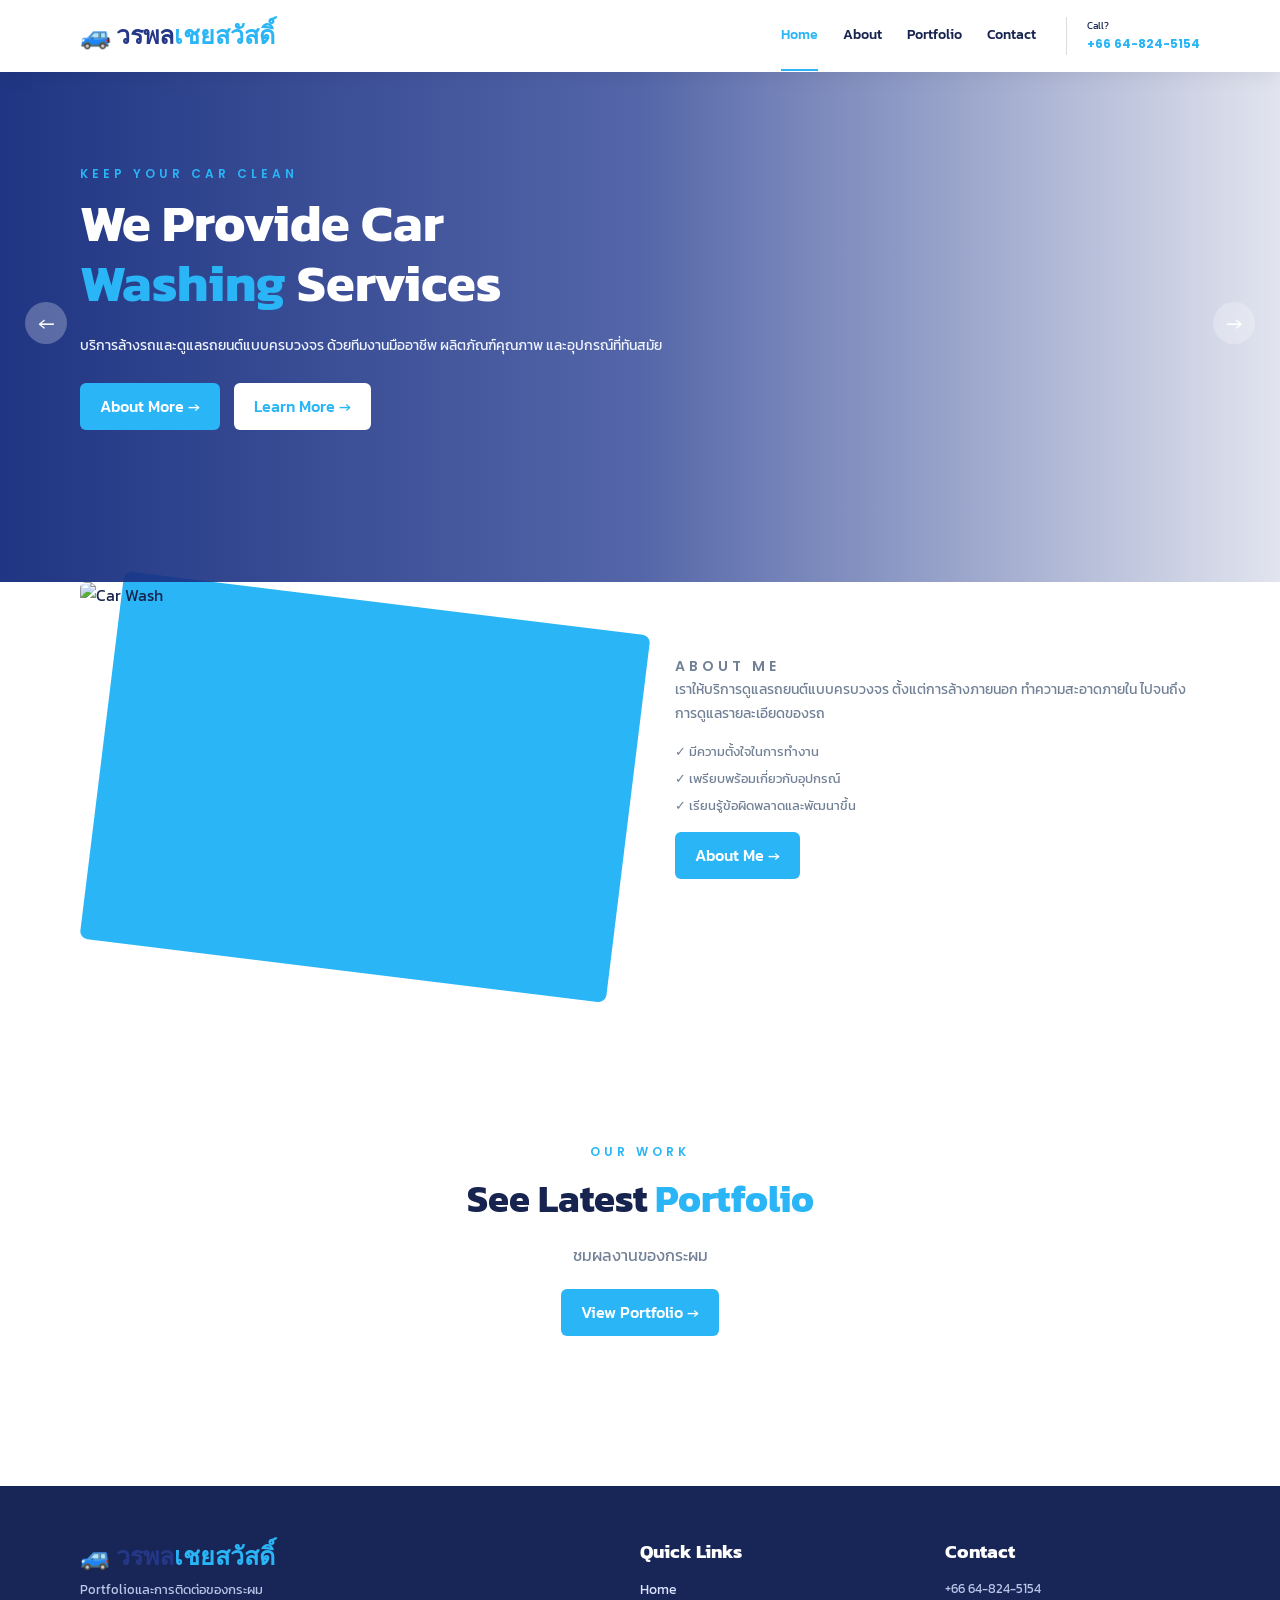
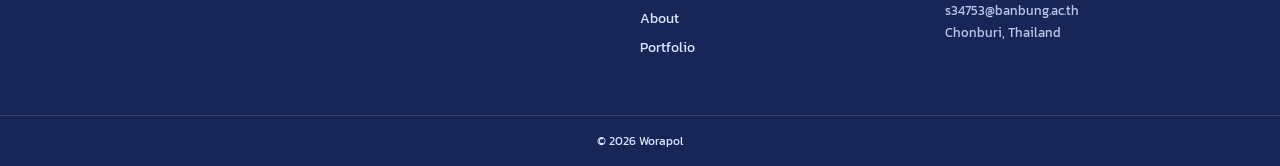
==== index.html @ 4eaa6d8e "Update index.html" ====
<!DOCTYPE html>
<html lang="th">

<head>
    <meta charset="UTF-8">
    <meta name="viewport" content="width=device-width, initial-scale=1.0">

    <title>Portfolio | Worapol</title>

    <link rel="preconnect" href="https://fonts.googleapis.com">
    <link rel="preconnect" href="https://fonts.gstatic.com" crossorigin>

    <link
        href="https://fonts.googleapis.com/css2?family=Kanit:wght@300;400;500;600;700&family=Poppins:wght@400;500;600;700&display=swap"
        rel="stylesheet">

    <link rel="stylesheet" href="assets/css/style.css">
</head>

<body>




    <!-- ================= HEADER ================= -->

    <header>

        <div class="navbar container">

            <a href="index.html" class="logo">
                🚙 วรพล<span>เชยสวัสดิ์</span>
            </a>

            <button class="menu-btn">
                ☰
            </button>

            <nav class="nav-menu">

                <a href="index.html" class="active">
                    Home
                </a>

                <a href="about.html">
                    About
                </a>

                <a href="portfolio.html">
                    Portfolio
                </a>

                <a href="contact.html">
                    Contact
                </a>

            </nav>

            <div class="booking">

                <small>
                    Call?
                </small>

                <strong>
                    +66 64-824-5154
                </strong>

            </div>

        </div>

    </header>


    <!-- ================= HERO ================= -->

    <section class="hero">

        <div class="hero-overlay"></div>

        <div class="container hero-content">

            <p class="eyebrow">
                KEEP YOUR CAR CLEAN
            </p>

            <h1>

                We Provide Car
                <br>

                <span>Washing</span>
                Services

            </h1>

            <p class="hero-text">

                บริการล้างรถและดูแลรถยนต์แบบครบวงจร
                ด้วยทีมงานมืออาชีพ ผลิตภัณฑ์คุณภาพ
                และอุปกรณ์ที่ทันสมัย

            </p>

            <div class="hero-buttons">

                <a href="about.html" class="btn">
                    About More →
                </a>

                <a href="services.html" class="btn white">
                    Learn More →
                </a>

            </div>

        </div>

        <a href="#features" class="arrow left">
            ←
        </a>

        <a href="#features" class="arrow right">
            →
        </a>

    </section>


    <!-- ================= ABOUT ================= -->

    <section class="about container">

        <div class="about-image">

            <img
                src="https://images.unsplash.com/photo-1607860108855-64acf2078ed9?auto=format&fit=crop&w=1000&q=85"
                alt="Car Wash">

        </div>


        <div class="about-content">

            <p class="eyebrow">
                ABOUT ME
            </p>

            <p>

                เราให้บริการดูแลรถยนต์แบบครบวงจร
                ตั้งแต่การล้างภายนอก ทำความสะอาดภายใน
                ไปจนถึงการดูแลรายละเอียดของรถ

            </p>

            <ul>

                <li>
                    ✓ มีความตั้งใจในการทำงาน
                </li>

                <li>
                    ✓ เพรียบพร้อมเกี่ยวกับอุปกรณ์
                </li>

                <li>
                    ✓ เรียนรู้ข้อผิดพลาดและพัฒนาขึ้น
                </li>

            </ul>

            <a href="about.html" class="btn">
                About Me →
            </a>

        </div>

    </section>




               
    <!-- ================= PORTFOLIO CTA ================= -->

    <section class="portfolio-cta">

        <div class="container">

            <p class="eyebrow">
                OUR WORK
            </p>

            <h2>
                See Latest
                <span>
                    Portfolio
                </span>
            </h2>

            <p>
                ชมผลงานของกระผม
            </p>

            <a href="portfolio.html" class="btn">
                View Portfolio →
            </a>

        </div>

    </section>


    <!-- ================= FOOTER ================= -->

    <footer>

        <div class="container footer-grid">


            <div>

                <a href="index.html" class="logo">
                    🚙 วรพล<span>เชยสวัสดิ์</span>
                </a>

                <p>
                    Portfolioและการติดต่อของกระผม
                </p>

            </div>


            <div>

                <h3>
                    Quick Links
                </h3>

                <a href="index.html">
                    Home
                </a>

                <a href="about.html">
                    About
                </a>

                <a href="portfolio.html">
                    Portfolio
                </a>

            </div>


            <div>

                <h3>
                    Contact
                </h3>

                <p>
                    +66 64-824-5154
                </p>

                <p>
                    s34753@banbung.ac.th
                </p>

                <p>
                    Chonburi, Thailand
                </p>

            </div>


        </div>


        <div class="copyright">

            © 2026 Worapol

        </div>

    </footer>


    <script src="assets/js/main.js"></script>

</body>

</html>
---- assets/css/style.css ----
/* =====================================================
   CARWASH WEBSITE
   MAIN STYLESHEET
===================================================== */


/* ================= VARIABLES ================= */

:root {

    --blue: #29b5f6;

    --dark-blue: #253887;

    --dark: #172557;

    --text: #17244f;

    --gray: #718096;

    --light: #eef8fc;

    --white: #ffffff;

    --border: #e1e8f0;

}


/* ================= RESET ================= */

* {

    box-sizing: border-box;

    margin: 0;

    padding: 0;

}


html {

    scroll-behavior: smooth;

}


body {

    font-family:
        "Kanit",
        Arial,
        sans-serif;

    color: var(--text);

    background: #ffffff;

    line-height: 1.7;

}


img {

    max-width: 100%;

    display: block;

}


a {

    color: inherit;

    text-decoration: none;

}


button,
input,
textarea,
select {

    font-family: inherit;

}


/* ================= CONTAINER ================= */

.container {

    width: min(1120px, 92%);

    margin-left: auto;

    margin-right: auto;

}


/* ================= TOPBAR ================= */

.topbar {

    height: 38px;

    background:
        var(--dark-blue);

    color: #ffffff;

    display: flex;

    align-items: center;

    justify-content: space-between;

    padding:
        0 4%;

    font-family:
        "Poppins",
        Arial,
        sans-serif;

    font-size: 12px;

}


.topbar-left {

    display: flex;

    align-items: center;

    gap: 28px;

}


.social {

    display: flex;

    gap: 7px;

}


.social a {

    width: 23px;

    height: 23px;

    border-radius: 5px;

    background: #ffffff;

    color: var(--dark-blue);

    display: grid;

    place-items: center;

    font-size: 11px;

    transition: .3s;

}


.social a:hover {

    background:
        var(--blue);

    color:
        #ffffff;

}


/* ================= HEADER ================= */

header {

    background:
        #ffffff;

    box-shadow:
        0 3px 20px #00000012;

    position:
        relative;

    z-index:
        20;

}


.navbar {

    height:
        72px;

    display:
        flex;

    align-items:
        center;

    gap:
        30px;

}


.logo {

    font-family:
        "Poppins",
        Arial,
        sans-serif;

    font-size:
        25px;

    font-weight:
        700;

    color:
        var(--dark-blue);

    white-space:
        nowrap;

}


.logo span {

    color:
        var(--blue);

}


/* ================= NAV ================= */

.nav-menu {

    margin-left:
        auto;

    display:
        flex;

    gap:
        25px;

}


.nav-menu a {

    padding:
        22px 0;

    font-size:
        14px;

    font-weight:
        500;

    border-bottom:
        2px solid transparent;

    transition:
        .3s;

}


.nav-menu a:hover,
.nav-menu a.active {

    color:
        var(--blue);

    border-color:
        var(--blue);

}


/* ================= BOOKING ================= */

.booking {

    border-left:
        1px solid #dddddd;

    padding-left:
        20px;

    font-size:
        12px;

}


.booking small {

    display:
        block;

    font-size:
        10px;

}


.booking strong {

    color:
        var(--blue);

    font-family:
        "Poppins",
        sans-serif;

}


/* ================= MOBILE MENU ================= */

.menu-btn {

    display:
        none;

    background:
        none;

    border:
        none;

    font-size:
        27px;

    color:
        var(--dark-blue);

    cursor:
        pointer;

}


/* ================= HERO ================= */

.hero {

    height:
        510px;

    position:
        relative;

    background:

        url("https://images.unsplash.com/photo-1607860108855-64acf2078ed9?auto=format&fit=crop&w=1800&q=85")

        center /

        cover

        no-repeat;

}


.hero-overlay {

    position:
        absolute;

    inset:
        0;

    background:

        linear-gradient(

            90deg,

            #172d7ef5,

            #263d91c9,

            #172d7e20

        );

}


.hero-content {

    position:
        relative;

    padding-top:
        92px;

    color:
        #ffffff;

}


.eyebrow {

    color:
        var(--blue);

    font-family:
        "Poppins",
        Arial,
        sans-serif;

    font-size:
        12px;

    font-weight:
        600;

    letter-spacing:
        4px;

}


.hero h1 {

    font-size:
        52px;

    line-height:
        1.15;

    margin:
        10px 0 20px;

}


.hero h1 span {

    color:
        var(--blue);

}


.hero-text {

    max-width:
        620px;

    font-size:
        14px;

    color:
        #f0f4ff;

}


/* ================= BUTTONS ================= */

.hero-buttons {

    display:
        flex;

    gap:
        14px;

    margin-top:
        25px;

}


.btn {

    display:
        inline-block;

    background:
        var(--blue);

    color:
        #ffffff;

    padding:
        10px 20px;

    border:
        none;

    border-radius:
        6px;

    font-weight:
        500;

    cursor:
        pointer;

    transition:
        .3s;

}


.btn:hover {

    transform:
        translateY(-2px);

    box-shadow:
        0 8px 20px #29b5f640;

}


.btn.white {

    background:
        #ffffff;

    color:
        var(--blue);

}


/* ================= HERO ARROWS ================= */

.arrow {

    position:
        absolute;

    top:
        45%;

    width:
        42px;

    height:
        42px;

    border-radius:
        50%;

    background:
        #ffffff40;

    color:
        #ffffff;

    display:
        grid;

    place-items:
        center;

    font-size:
        22px;

    transition:
        .3s;

}


.arrow:hover {

    background:
        var(--blue);

}


.arrow.left {

    left:
        25px;

}


.arrow.right {

    right:
        25px;

}


/* ================= FEATURES ================= */

.features {

    display:
        grid;

    grid-template-columns:
        repeat(4, 1fr);

    gap:
        18px;

    margin-top:
        70px;

    margin-bottom:
        90px;

}


.feature {

    background:
        var(--dark-blue);

    color:
        #ffffff;

    text-align:
        center;

    padding:
        25px 18px;

    border-radius:
        7px;

    min-height:
        170px;

    transition:
        .3s;

}


.feature:hover {

    transform:
        translateY(-5px);

}


.feature.blue {

    background:
        var(--blue);

}


.feature-icon {

    font-size:
        30px;

    margin-bottom:
        4px;

}


.feature h3 {

    font-size:
        17px;

}


.feature p {

    font-size:
        12px;

    color:
        #edf7ff;

}


/* ================= ABOUT ================= */

.about {

    display:
        grid;

    grid-template-columns:
        1fr 1fr;

    gap:
        70px;

    align-items:
        center;

    margin-bottom:
        100px;

}


.about-image {

    position:
        relative;

}


.about-image::before {

    content:
        "";

    position:
        absolute;

    inset:
        20px -25px -20px 20px;

    background:
        var(--blue);

    transform:
        rotate(7deg);

    z-index:
        -1;

    border-radius:
        8px;

}


.about-image img {

    width:
        100%;

    height:
        370px;

    object-fit:
        cover;

    border-radius:
        6px;

}


.about-content h2 {

    font-size:
        36px;

    line-height:
        1.25;

    margin:
        5px 0 15px;

}


.about-content h2 span {

    color:
        var(--blue);

}


.about-content p {

    color:
        var(--gray);

    font-size:
        14px;

}


.about-content ul {

    list-style:
        none;

    margin:
        15px 0;

}


.about-content li {

    color:
        var(--gray);

    font-size:
        13px;

    margin:
        5px 0;

}


/* ================= SERVICES ================= */

.services-section {

    background:
        var(--light);

    padding:
        80px 0;

}


.section-title {

    text-align:
        center;

    margin-bottom:
        45px;

}


.section-title h2 {

    font-size:
        36px;

}


.section-title span {

    color:
        var(--blue);

}


/* ================= SERVICE GRID ================= */

.service-grid {

    display:
        grid;

    grid-template-columns:
        repeat(3, 1fr);

    gap:
        22px;

}


.service-card {

    background:
        #ffffff;

    border-radius:
        8px;

    overflow:
        hidden;

    box-shadow:
        0 10px 30px #17234f10;

    transition:
        .3s;

}


.service-card:hover {

    transform:
        translateY(-6px);

    box-shadow:
        0 15px 35px #17234f18;

}


.service-card img {

    width:
        100%;

    height:
        200px;

    object-fit:
        cover;

}


.card-body {

    padding:
        20px;

}


.card-body h3 {

    font-size:
        19px;

}


.card-body p {

    color:
        var(--gray);

    font-size:
        13px;

    margin:
        5px 0 15px;

}


.card-body a {

    color:
        var(--blue);

    font-size:
        13px;

    font-weight:
        600;

}


/* ================= PORTFOLIO CTA ================= */

.portfolio-cta {

    padding:
        90px 0;

    text-align:
        center;

}


.portfolio-cta h2 {

    font-size:
        38px;

    margin:
        5px 0 10px;

}


.portfolio-cta h2 span {

    color:
        var(--blue);

}


.portfolio-cta p:not(.eyebrow) {

    color:
        var(--gray);

    margin-bottom:
        20px;

}


/* ================= PAGE TITLE ================= */

.page-title {

    background:

        linear-gradient(

            100deg,

            var(--dark-blue),

            #2b6ca8

        );

    color:
        #ffffff;

    padding:
        70px 0;

}


.page-title h1 {

    font-size:
        46px;

    line-height:
        1.2;

}


.page-title p:last-child {

    margin-top:
        8px;

    color:
        #dbe9ff;

}


/* ================= PAGE SECTION ================= */

.page-section {

    padding:
        80px 0;

}


/* ================= TWO COLUMN ================= */

.two-col {

    display:
        grid;

    grid-template-columns:
        1fr 1fr;

    gap:
        60px;

    align-items:
        center;

}


.two-col > div:first-child img {

    width:
        100%;

    height:
        380px;

    object-fit:
        cover;

    border-radius:
        8px;

}


.content h2 {

    font-size:
        34px;

    line-height:
        1.25;

    margin-bottom:
        15px;

}


.content p {

    color:
        var(--gray);

    margin-bottom:
        15px;

}


/* ================= STATS ================= */

.stats {

    display:
        grid;

    grid-template-columns:
        repeat(4, 1fr);

    gap:
        18px;

    margin-top:
        50px;

}


.stat {

    text-align:
        center;

    background:
        var(--light);

    padding:
        25px;

    border-radius:
        8px;

}


.stat strong {

    display:
        block;

    font-family:
        "Poppins",
        sans-serif;

    font-size:
        30px;

    color:
        var(--blue);

}


/* ================= PORTFOLIO ================= */

.portfolio-section {

    padding:
        80px 0;

}


.portfolio-grid {

    display:
        grid;

    grid-template-columns:
        repeat(3, 1fr);

    gap:
        22px;

}


.portfolio-item {

    background:
        #ffffff;

    border-radius:
        8px;

    overflow:
        hidden;

    box-shadow:
        0 10px 30px #00000012;

    transition:
        .3s;

}


.portfolio-item:hover {

    transform:
        translateY(-6px);

}


.portfolio-item img {

    width:
        100%;

    height:
        250px;

    object-fit:
        cover;

}


.portfolio-item .info {

    padding:
        20px;

}


.portfolio-item h3 {

    margin:
        5px 0;

}


.portfolio-item p {

    color:
        var(--gray);

    font-size:
        13px;

}


.tag {

    display:
        inline-block;

    background:
        #e3f6fe;

    color:
        #139ddc;

    padding:
        3px 10px;

    border-radius:
        20px;

    font-size:
        11px;

    font-family:
        "Poppins",
        sans-serif;

}


/* ================= DETAIL ================= */

.detail {

    max-width:
        900px;

    margin:
        auto;

}


.detail > img {

    width:
        100%;

    height:
        420px;

    object-fit:
        cover;

    border-radius:
        8px;

    margin-bottom:
        25px;

}


.detail h2 {

    font-size:
        34px;

    line-height:
        1.3;

}


.detail p {

    color:
        var(--gray);

    margin:
        12px 0;

}


.service-process-title {

    margin-top:
        45px;

}


.process-grid {

    display:
        grid;

    grid-template-columns:
        repeat(3, 1fr);

    gap:
        20px;

    margin:
        25px 0 50px;

}


.process {

    background:
        var(--light);

    padding:
        25px;

    border-radius:
        8px;

}


.process strong {

    color:
        var(--blue);

    font-family:
        "Poppins";

    font-size:
        25px;

}


.process h3 {

    margin:
        5px 0;

}


.process p {

    font-size:
        13px;

}


/* ================= PRICE ================= */

.price-grid {

    display:
        grid;

    grid-template-columns:
        repeat(3, 1fr);

    gap:
        22px;

    margin-top:
        40px;

}


.price-card {

    border:
        1px solid var(--border);

    border-radius:
        8px;

    padding:
        30px;

    text-align:
        center;

    transition:
        .3s;

}


.price-card:hover {

    transform:
        translateY(-5px);

}


.price-card.featured {

    border:
        2px solid var(--blue);

}


.price {

    font-family:
        "Poppins",
        sans-serif;

    font-weight:
        700;

    font-size:
        32px;

    color:
        var(--blue);

    margin:
        10px 0;

}


.price-card ul {

    list-style:
        none;

    color:
        var(--gray);

    font-size:
        13px;

    margin:
        15px 0 20px;

}


.price-card li {

    margin:
        5px 0;

}


/* ================= BLOG ================= */

.blog-grid {

    display:
        grid;

    grid-template-columns:
        repeat(3, 1fr);

    gap:
        22px;

}


.blog-card {

    background:
        #ffffff;

    border-radius:
        8px;

    overflow:
        hidden;

    box-shadow:
        0 10px 30px #00000012;

    transition:
        .3s;

}


.blog-card:hover {

    transform:
        translateY(-5px);

}


.blog-card img {

    width:
        100%;

    height:
        210px;

    object-fit:
        cover;

}


.blog-body {

    padding:
        20px;

}


.blog-body h3 {

    font-size:
        19px;

    line-height:
        1.4;

    margin:
        5px 0;

}


.blog-body p {

    color:
        var(--gray);

    font-size:
        13px;

    margin:
        5px 0 15px;

}


.blog-body a {

    color:
        var(--blue);

    font-weight:
        600;

    font-size:
        13px;

}


.date {

    font-family:
        "Poppins",
        sans-serif;

    color:
        var(--blue);

    font-size:
        11px;

}


/* ================= ARTICLE ================= */

.article {

    max-width:
        850px;

    margin:
        auto;

}


.article > img {

    width:
        100%;

    height:
        420px;

    object-fit:
        cover;

    border-radius:
        8px;

    margin-bottom:
        25px;

}


.article h2 {

    font-size:
        38px;

    line-height:
        1.3;

    margin:
        10px 0 20px;

}


.article h3 {

    margin-top:
        25px;

    margin-bottom:
        5px;

}


.article p {

    color:
        var(--gray);

    margin:
        12px 0;

}


/* ================= CONTACT ================= */

.contact-grid {

    display:
        grid;

    grid-template-columns:
        .8fr 1.2fr;

    gap:
        50px;

}


.contact-box {

    background:
        var(--light);

    padding:
        30px;

    border-radius:
        8px;

}


.contact-box h3 {

    margin-bottom:
        15px;

}


.contact-item {

    margin:
        15px 0;

    color:
        var(--gray);

}


.contact-item strong {

    color:
        var(--text);

}


form {

    display:
        grid;

    gap:
        15px;

}


input,
textarea,
select {

    width:
        100%;

    padding:
        13px 15px;

    border:
        1px solid var(--border);

    border-radius:
        6px;

    outline:
        none;

    font-size:
        14px;

    transition:
        .3s;

}


input:focus,
textarea:focus,
select:focus {

    border-color:
        var(--blue);

    box-shadow:
        0 0 0 3px #29b5f615;

}


textarea {

    min-height:
        150px;

    resize:
        vertical;

}


.form-description {

    color:
        var(--gray);

    margin:
        5px 0 20px;

}


/* ================= MAP ================= */

.map-section {

    padding:
        0 0 80px;

}


.map-box {

    min-height:
        260px;

    background:

        linear-gradient(
            135deg,
            #e8f7fc,
            #d7eef8
        );

    border-radius:
        10px;

    display:
        flex;

    flex-direction:
        column;

    justify-content:
        center;

    align-items:
        center;

    text-align:
        center;

}


.map-icon {

    font-size:
        40px;

    margin-bottom:
        10px;

}


.map-box p {

    color:
        var(--gray);

}


/* ================= FOOTER ================= */

footer {

    background:
        #172557;

    color:
        #dce5ff;

    margin-top:
        60px;

}


.footer-grid {

    display:
        grid;

    grid-template-columns:
        2fr 1fr 1fr;

    gap:
        50px;

    padding:
        50px 0;

}


.footer-grid h3 {

    color:
        #ffffff;

    margin-bottom:
        10px;

}


.footer-grid a:not(.logo) {

    display:
        block;

    margin:
        5px 0;

    font-size:
        14px;

    transition:
        .3s;

}


.footer-grid a:hover {

    color:
        var(--blue);

}


.footer-grid p {

    color:
        #b9c6e8;

    font-size:
        13px;

}


.copyright {

    border-top:
        1px solid #ffffff20;

    text-align:
        center;

    padding:
        15px;

    font-size:
        12px;

}


/* ================= TABLET ================= */

@media (max-width: 900px) {


    .topbar {

        display:
            none;

    }


    .navbar {

        height:
            65px;

    }


    .menu-btn {

        display:
            block;

        margin-left:
            auto;

    }


    .nav-menu {

        display:
            none;

        position:
            absolute;

        top:
            65px;

        left:
            0;

        right:
            0;

        background:
            #ffffff;

        flex-direction:
            column;

        gap:
            0;

        padding:
            10px 5%;

        box-shadow:
            0 10px 25px #00000015;

    }


    .nav-menu.open {

        display:
            flex;

    }


    .nav-menu a {

        padding:
            8px 0;

    }


    .booking {

        display:
            none;

    }


    .hero {

        height:
            520px;

    }


    .hero h1 {

        font-size:
            42px;

    }


    .features {

        grid-template-columns:
            repeat(2, 1fr);

    }


    .about {

        grid-template-columns:
            1fr;

    }


    .two-col {

        grid-template-columns:
            1fr;

    }


    .service-grid,
    .portfolio-grid,
    .blog-grid,
    .price-grid {

        grid-template-columns:
            repeat(2, 1fr);

    }


    .stats {

        grid-template-columns:
            repeat(2, 1fr);

    }


    .contact-grid {

        grid-template-columns:
            1fr;

    }


    .footer-grid {

        grid-template-columns:
            1fr 1fr;

    }

}


/* ================= MOBILE ================= */

@media (max-width: 550px) {


    .container {

        width:
            90%;

    }


    .hero {

        height:
            520px;

    }


    .hero-content {

        padding-top:
            65px;

    }


    .hero h1 {

        font-size:
            34px;

    }


    .hero-text {

        font-size:
            13px;

    }


    .hero-buttons {

        flex-direction:
            column;

        width:
            180px;

    }


    .arrow {

        display:
            none;

    }


    .features,
    .service-grid,
    .portfolio-grid,
    .blog-grid,
    .price-grid,
    .stats,
    .process-grid {

        grid-template-columns:
            1fr;

    }


    .feature {

        min-height:
            auto;

    }


    .about-image img {

        height:
            280px;

    }


    .about-content h2 {

        font-size:
            29px;

    }


    .page-title {

        padding:
            55px 0;

    }


    .page-title h1 {

        font-size:
            37px;

    }


    .section-title h2 {

        font-size:
            30px;

    }


    .detail > img,
    .article > img {

        height:
            280px;

    }


    .detail h2,
    .article h2 {

        font-size:
            30px;

    }


    .footer-grid {

        grid-template-columns:
            1fr;

    }


    .portfolio-cta h2 {

        font-size:
            30px;

    }

}
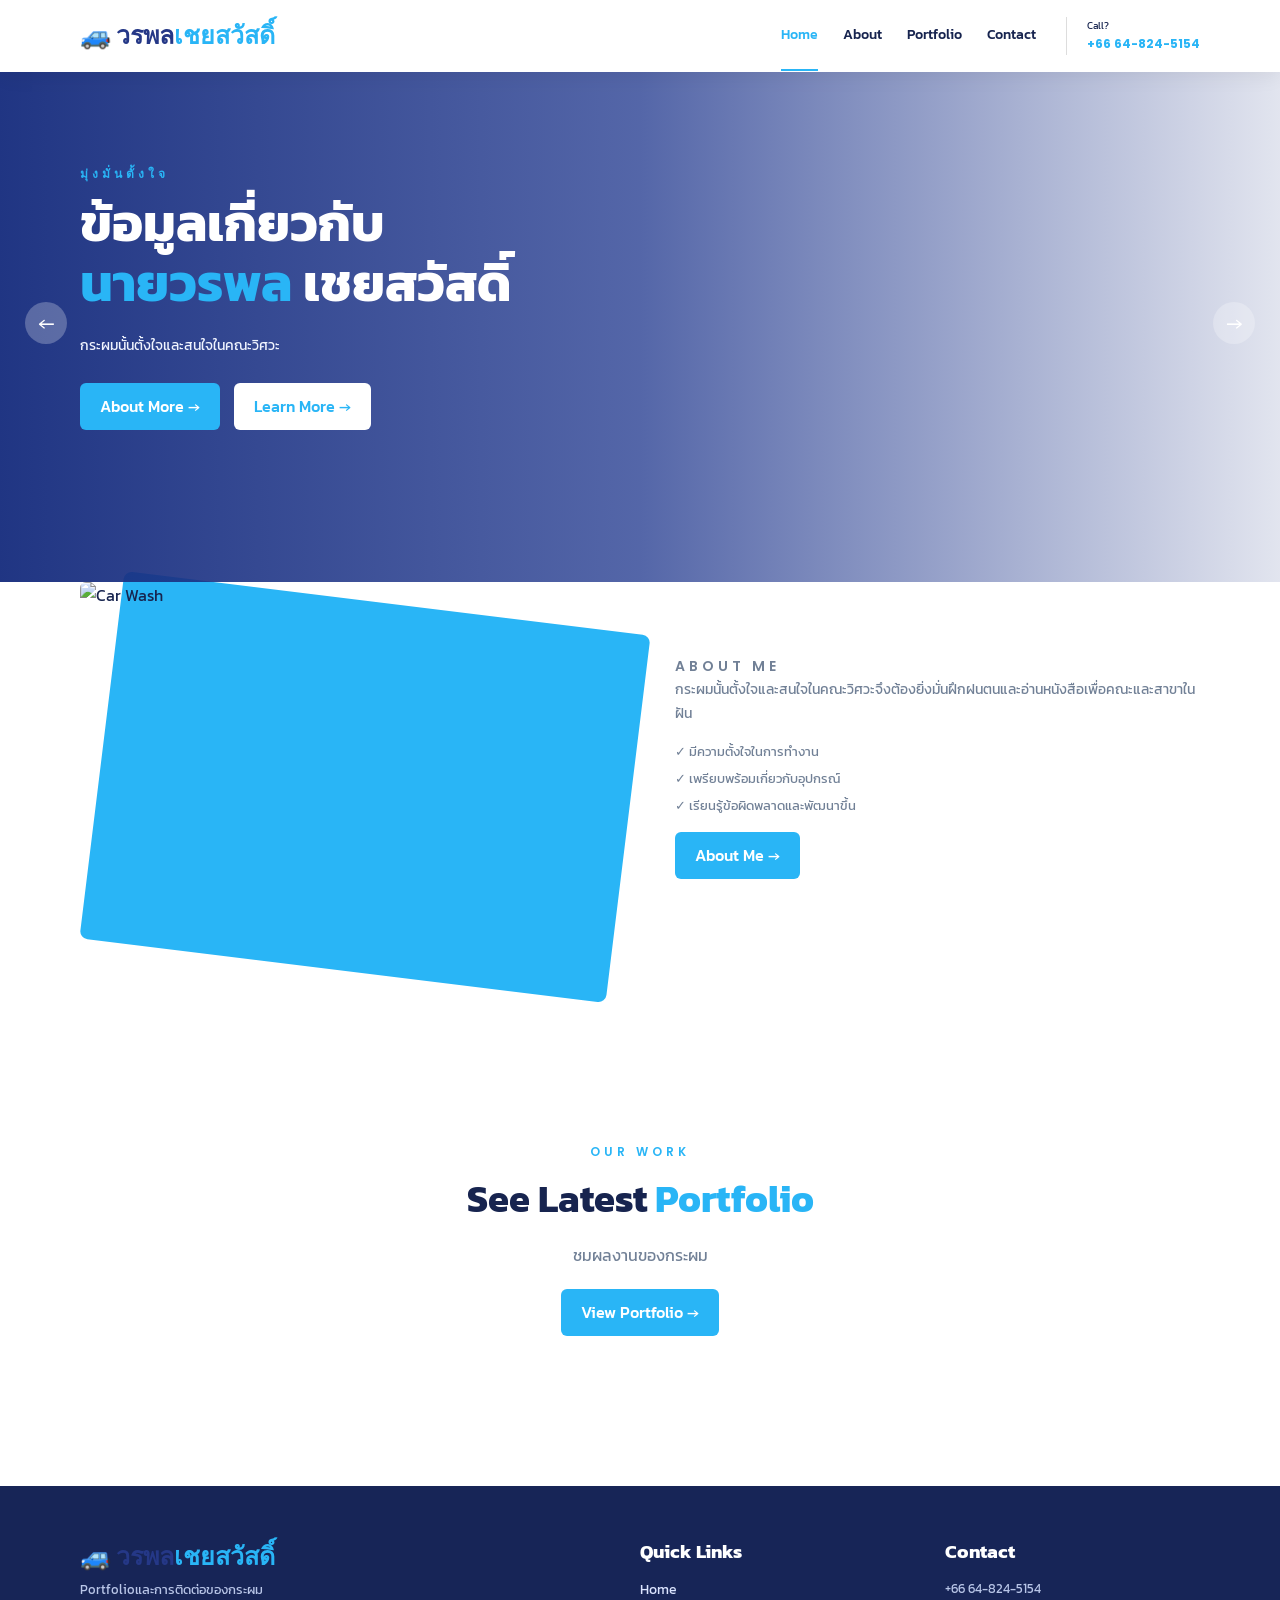
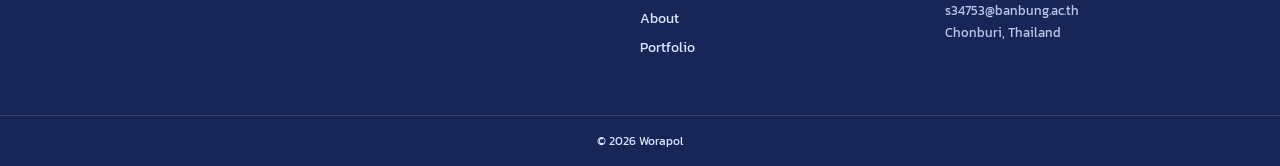
==== commit 9bd979fe: "Update index.html" ====
--- a/index.html
+++ b/index.html
@@ -82,24 +82,22 @@
         <div class="container hero-content">
 
             <p class="eyebrow">
-                KEEP YOUR CAR CLEAN
+                มุ่งมั่นตั้งใจ
             </p>
 
             <h1>
 
-                We Provide Car
+                ข้อมูลเกี่ยวกับ
                 <br>
 
-                <span>Washing</span>
-                Services
+                <span>นายวรพล</span>
+                เชยสวัสดิ์
 
             </h1>
 
             <p class="hero-text">
 
-                บริการล้างรถและดูแลรถยนต์แบบครบวงจร
-                ด้วยทีมงานมืออาชีพ ผลิตภัณฑ์คุณภาพ
-                และอุปกรณ์ที่ทันสมัย
+                กระผมนั้นตั้งใจและสนใจในคณะวิศวะ
 
             </p>
 
@@ -128,6 +126,11 @@
     </section>
 
 
+
+ </div>
+ </div>
+    
+
     <!-- ================= ABOUT ================= -->
 
     <section class="about container">
@@ -149,9 +152,7 @@
 
             <p>
 
-                เราให้บริการดูแลรถยนต์แบบครบวงจร
-                ตั้งแต่การล้างภายนอก ทำความสะอาดภายใน
-                ไปจนถึงการดูแลรายละเอียดของรถ
+                กระผมนั้นตั้งใจและสนใจในคณะวิศวะจึงต้องยิ่งมั่นฝึกฝนตนและอ่านหนังสือเพื่อคณะและสาขาในฝัน
 
             </p>
 
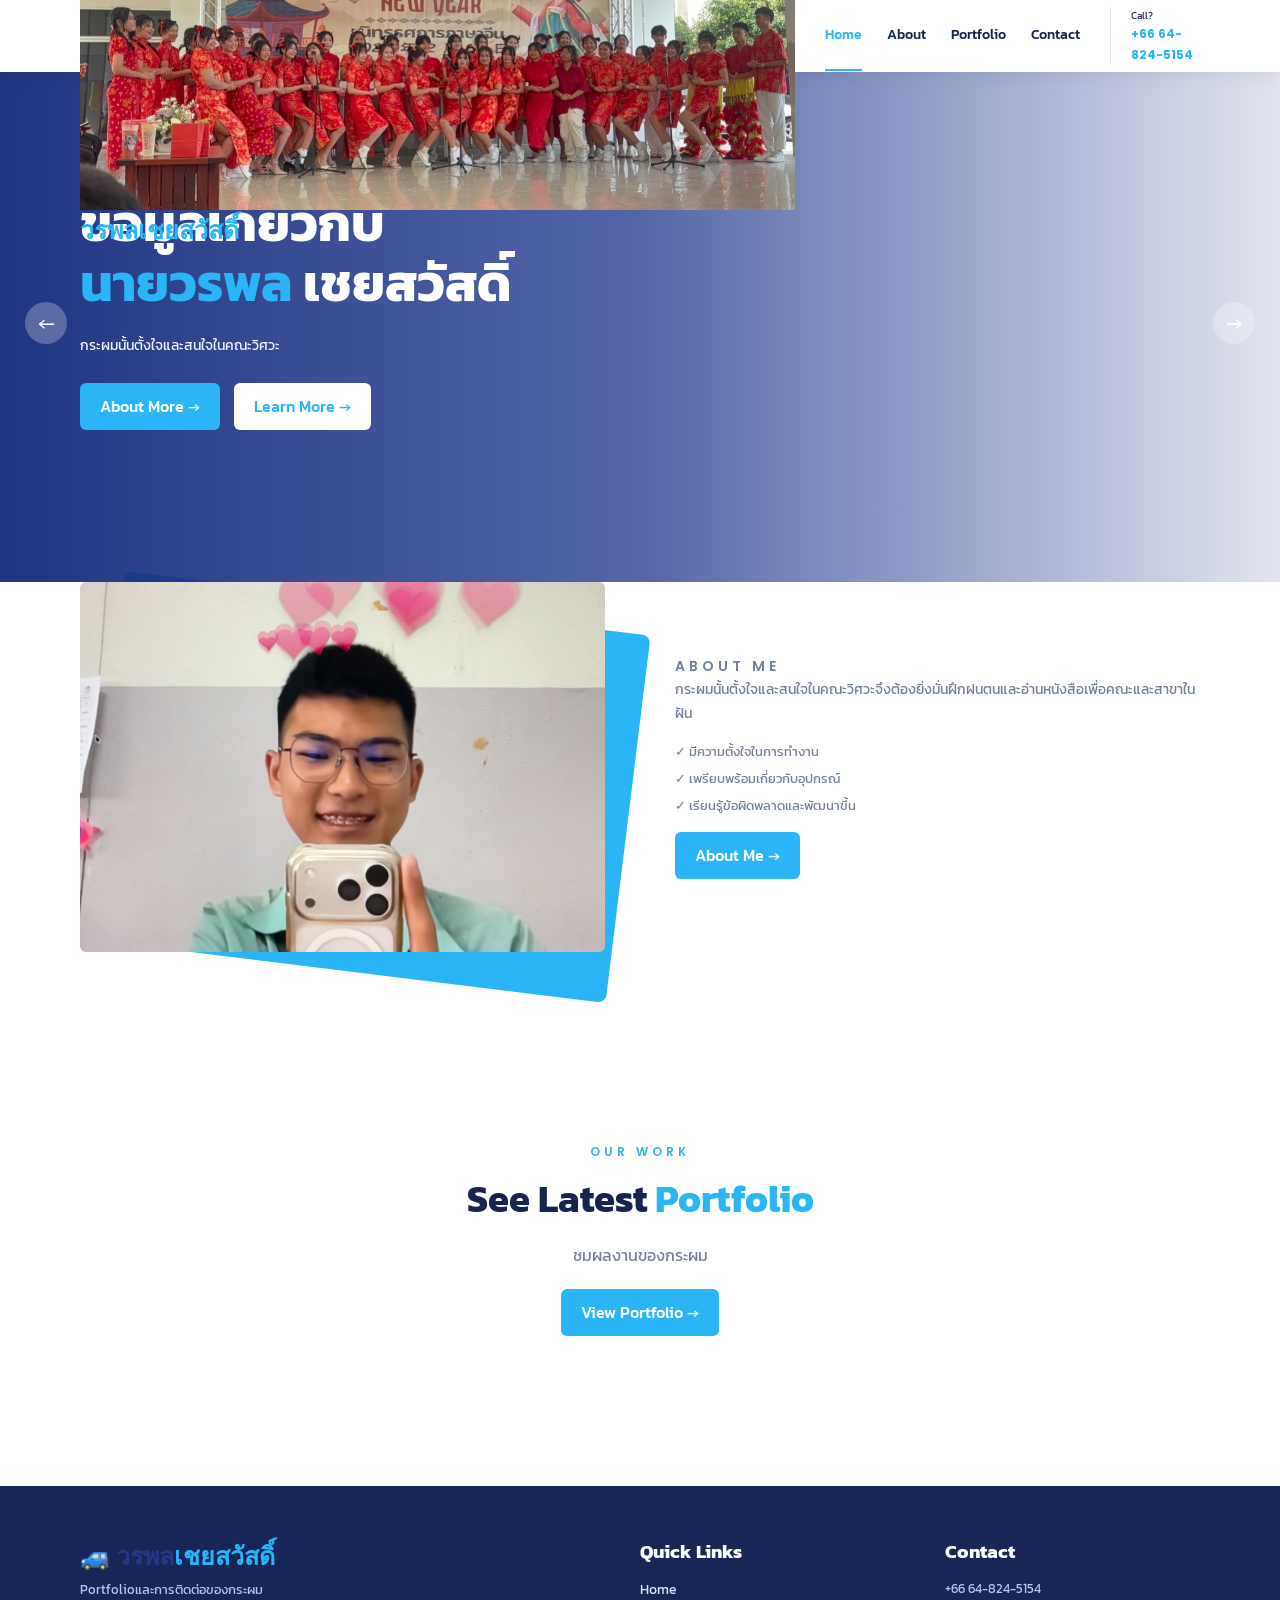
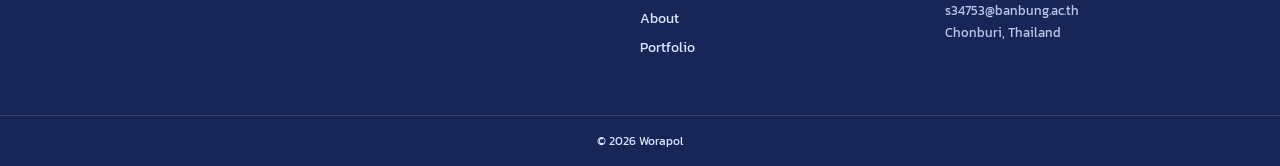
==== commit c881d935: "Update index.html" ====
--- a/index.html
+++ b/index.html
@@ -29,9 +29,10 @@
         <div class="navbar container">
 
             <a href="index.html" class="logo">
-                🚙 วรพล<span>เชยสวัสดิ์</span>
+                <img src="CHNY.jpg" alt="วรพล เชยสวัสดิ์">
+                <span>วรพลเชยสวัสดิ์</span>
             </a>
-
+            
             <button class="menu-btn">
                 ☰
             </button>
@@ -138,8 +139,7 @@
         <div class="about-image">
 
             <img
-                src="https://images.unsplash.com/photo-1607860108855-64acf2078ed9?auto=format&fit=crop&w=1000&q=85"
-                alt="Car Wash">
+                src="KRY.jpg"alt="Car Wash">
 
         </div>
 
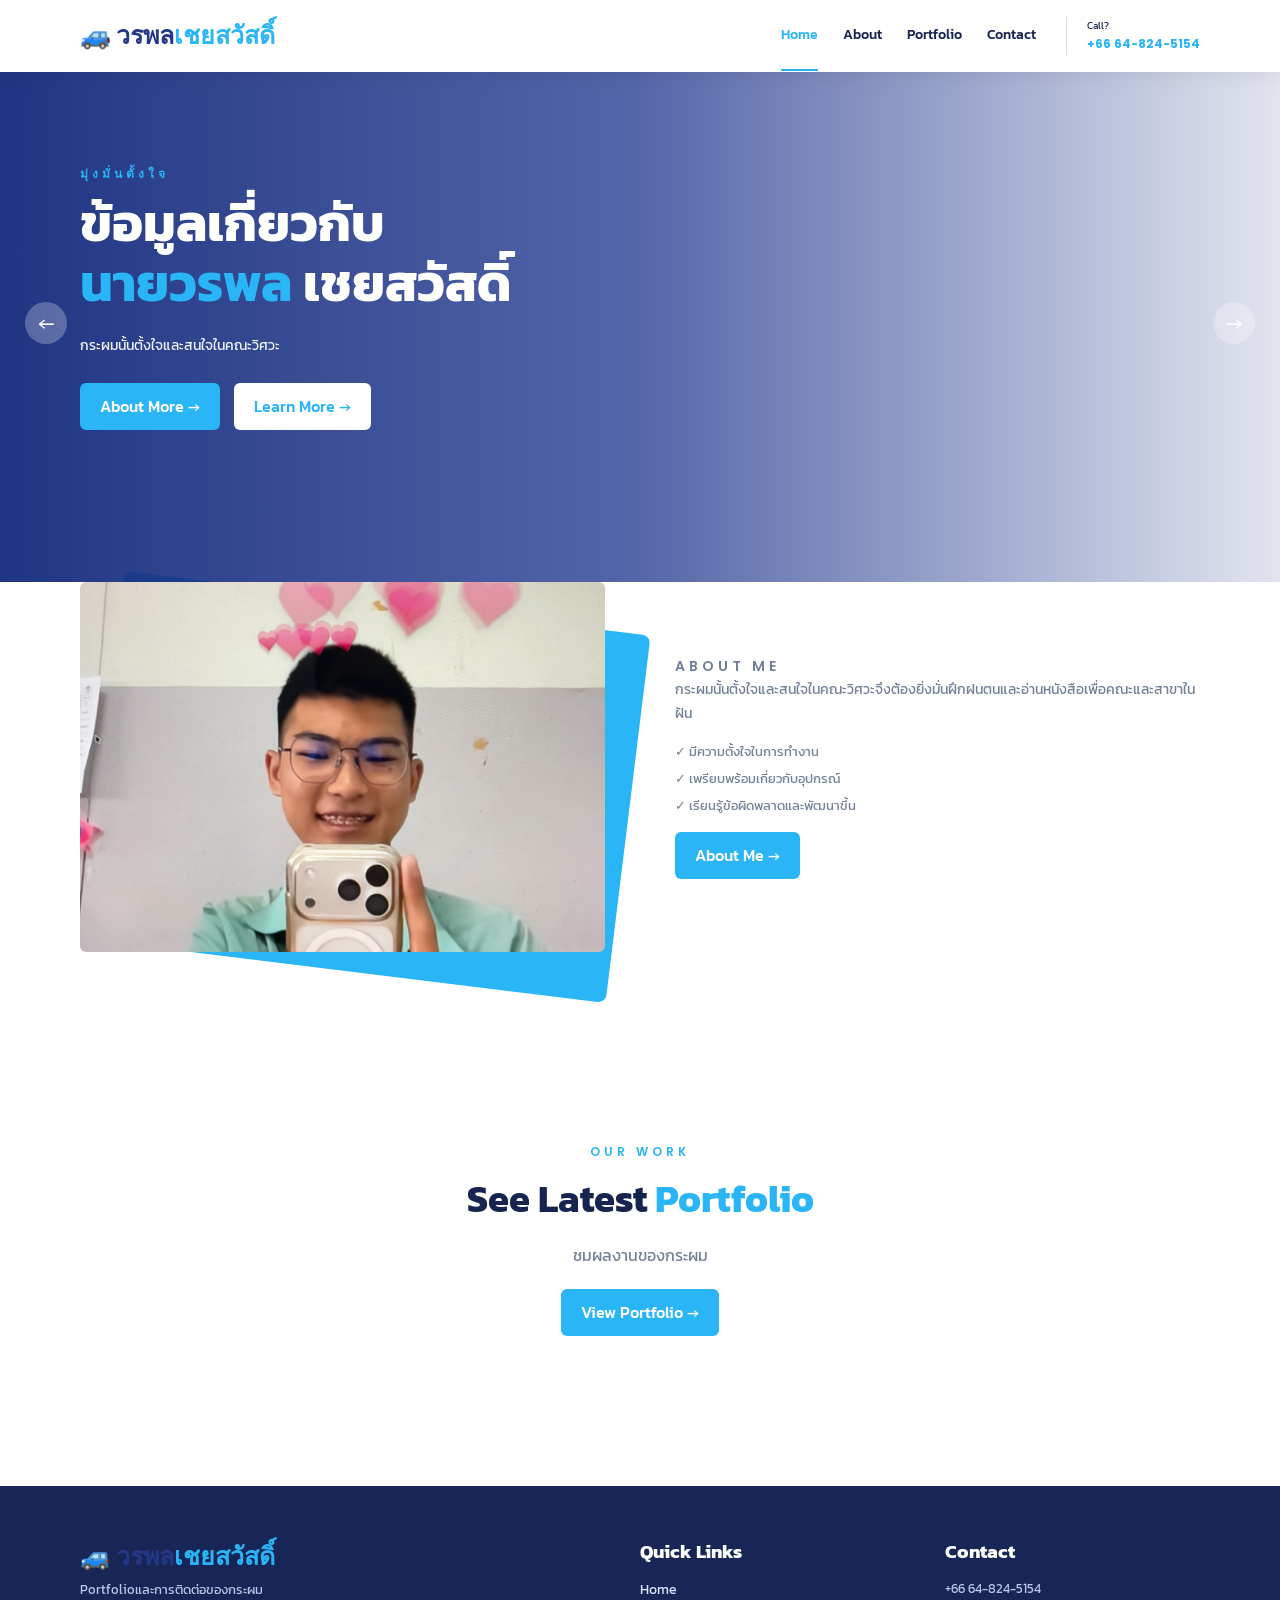
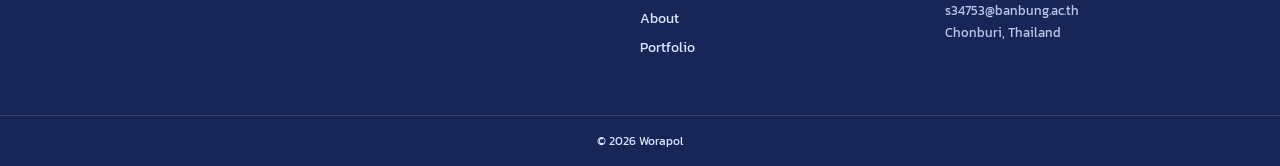
==== commit 9d708125: "Update index.html" ====
--- a/index.html
+++ b/index.html
@@ -29,8 +29,7 @@
         <div class="navbar container">
 
             <a href="index.html" class="logo">
-                <img src="CHNY.jpg" alt="วรพล เชยสวัสดิ์">
-                <span>วรพลเชยสวัสดิ์</span>
+                🚙 วรพล<span>เชยสวัสดิ์</span>
             </a>
             
             <button class="menu-btn">
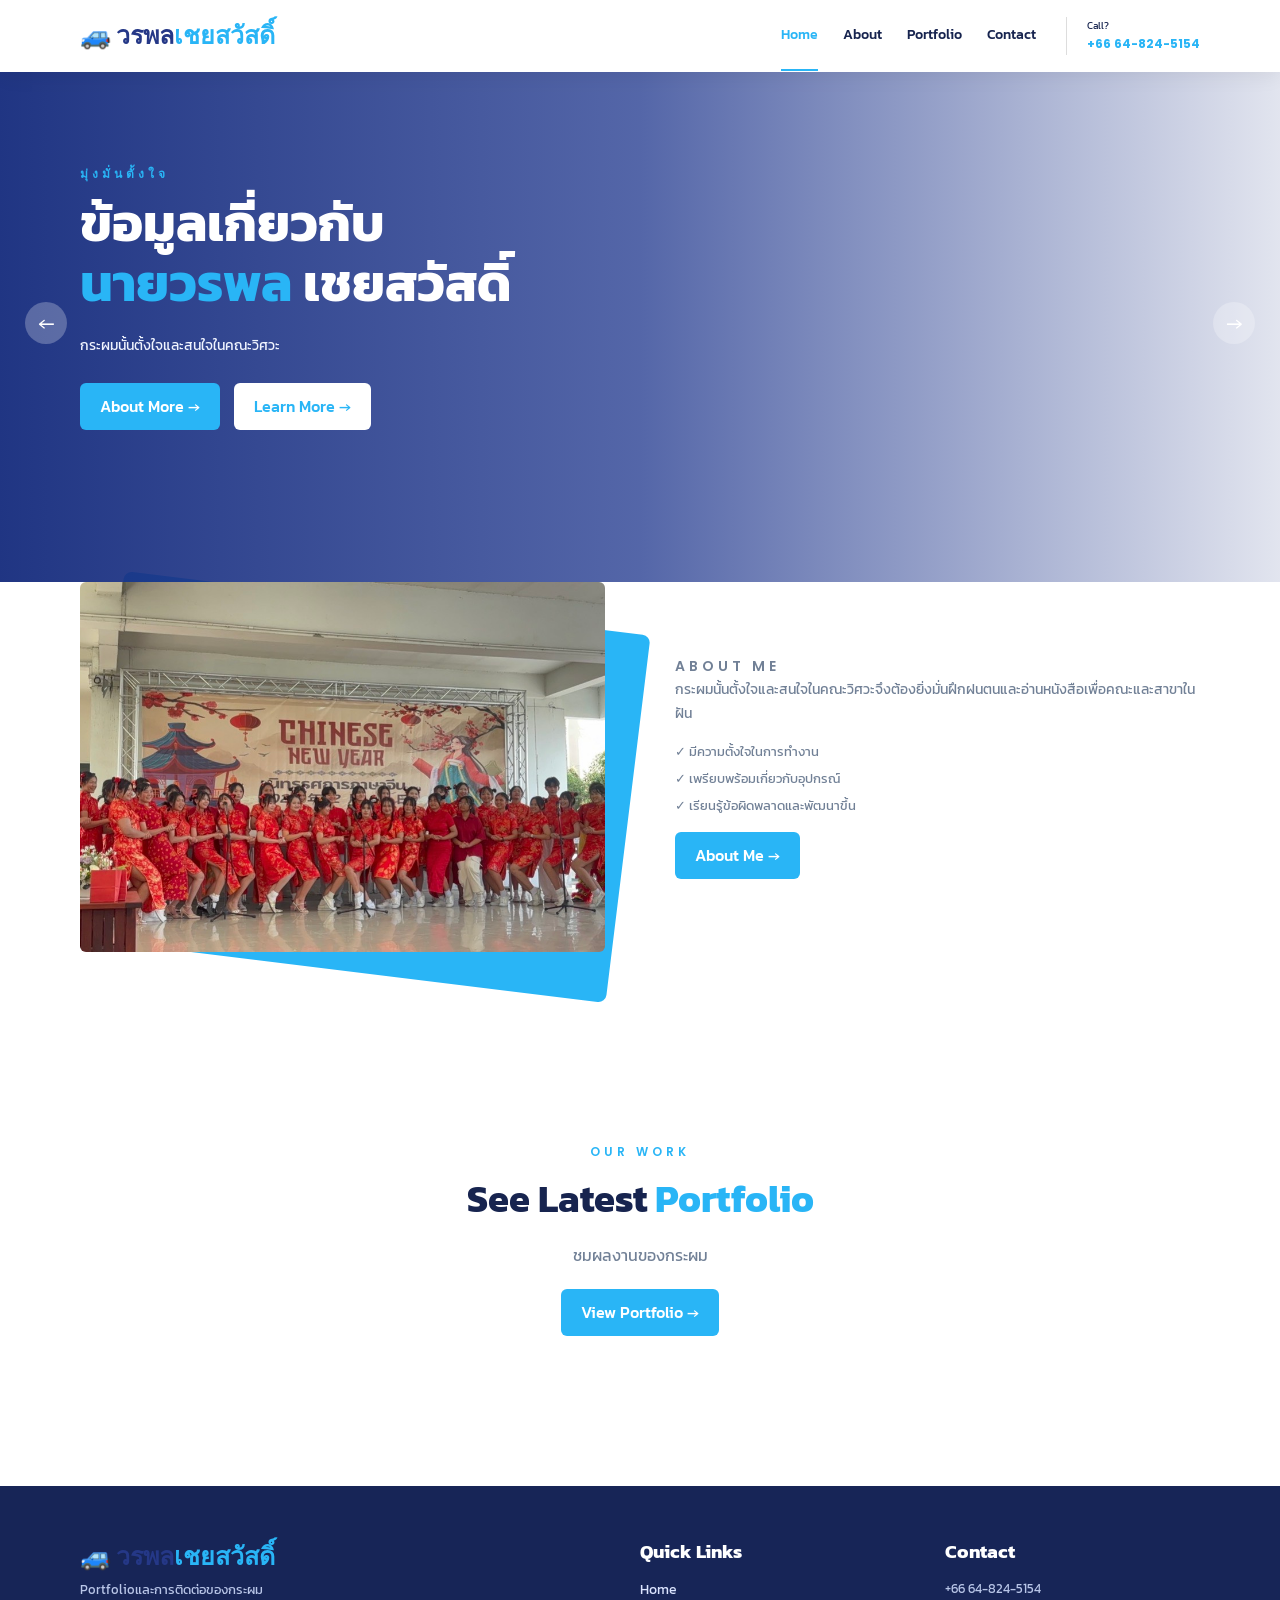
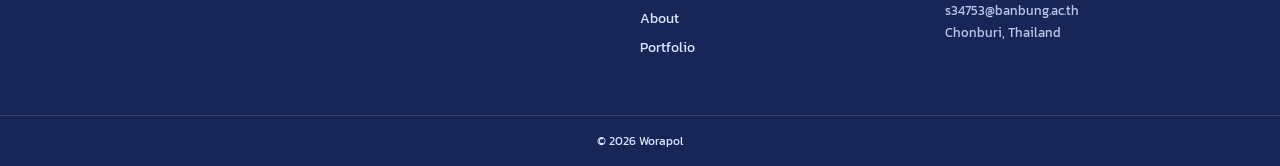
==== commit 3f7dd298: "Update index.html" ====
--- a/index.html
+++ b/index.html
@@ -138,7 +138,7 @@
         <div class="about-image">
 
             <img
-                src="KRY.jpg"alt="Car Wash">
+                src="CHNY.jpg"alt="Car Wash">
 
         </div>
 
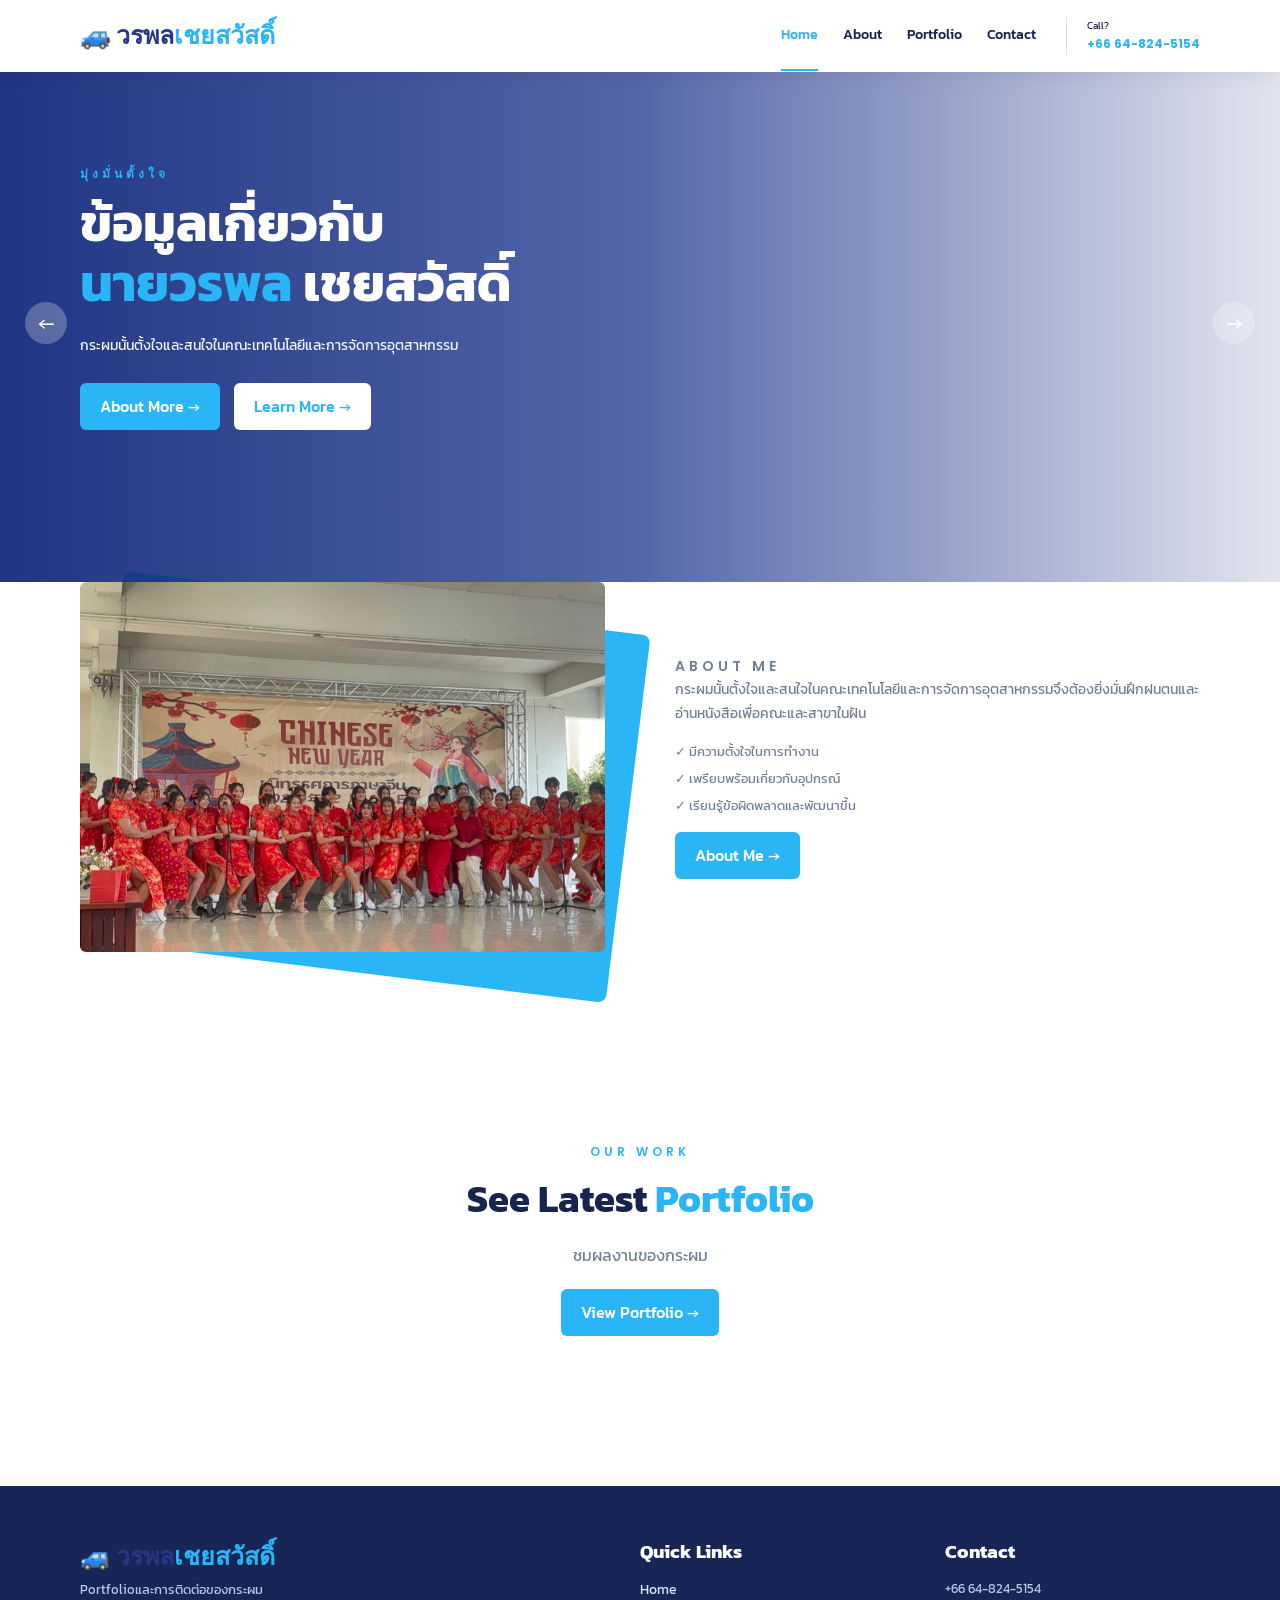
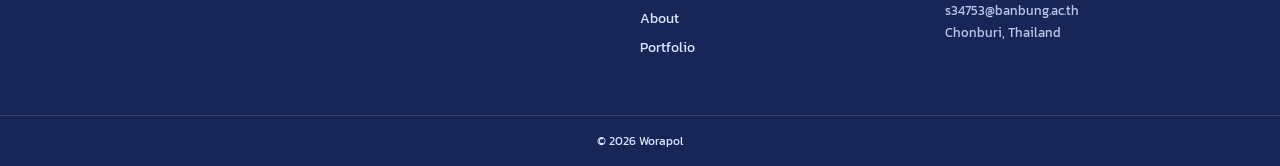
==== commit b8ea33ad: "Update text to reflect interest in technology management" ====
--- a/index.html
+++ b/index.html
@@ -97,7 +97,7 @@
 
             <p class="hero-text">
 
-                กระผมนั้นตั้งใจและสนใจในคณะวิศวะ
+                กระผมนั้นตั้งใจและสนใจในคณะเทคโนโลยีและการจัดการอุตสาหกรรม
 
             </p>
 
@@ -151,7 +151,7 @@
 
             <p>
 
-                กระผมนั้นตั้งใจและสนใจในคณะวิศวะจึงต้องยิ่งมั่นฝึกฝนตนและอ่านหนังสือเพื่อคณะและสาขาในฝัน
+                กระผมนั้นตั้งใจและสนใจในคณะเทคโนโลยีและการจัดการอุตสาหกรรมจึงต้องยิ่งมั่นฝึกฝนตนและอ่านหนังสือเพื่อคณะและสาขาในฝัน
 
             </p>
 
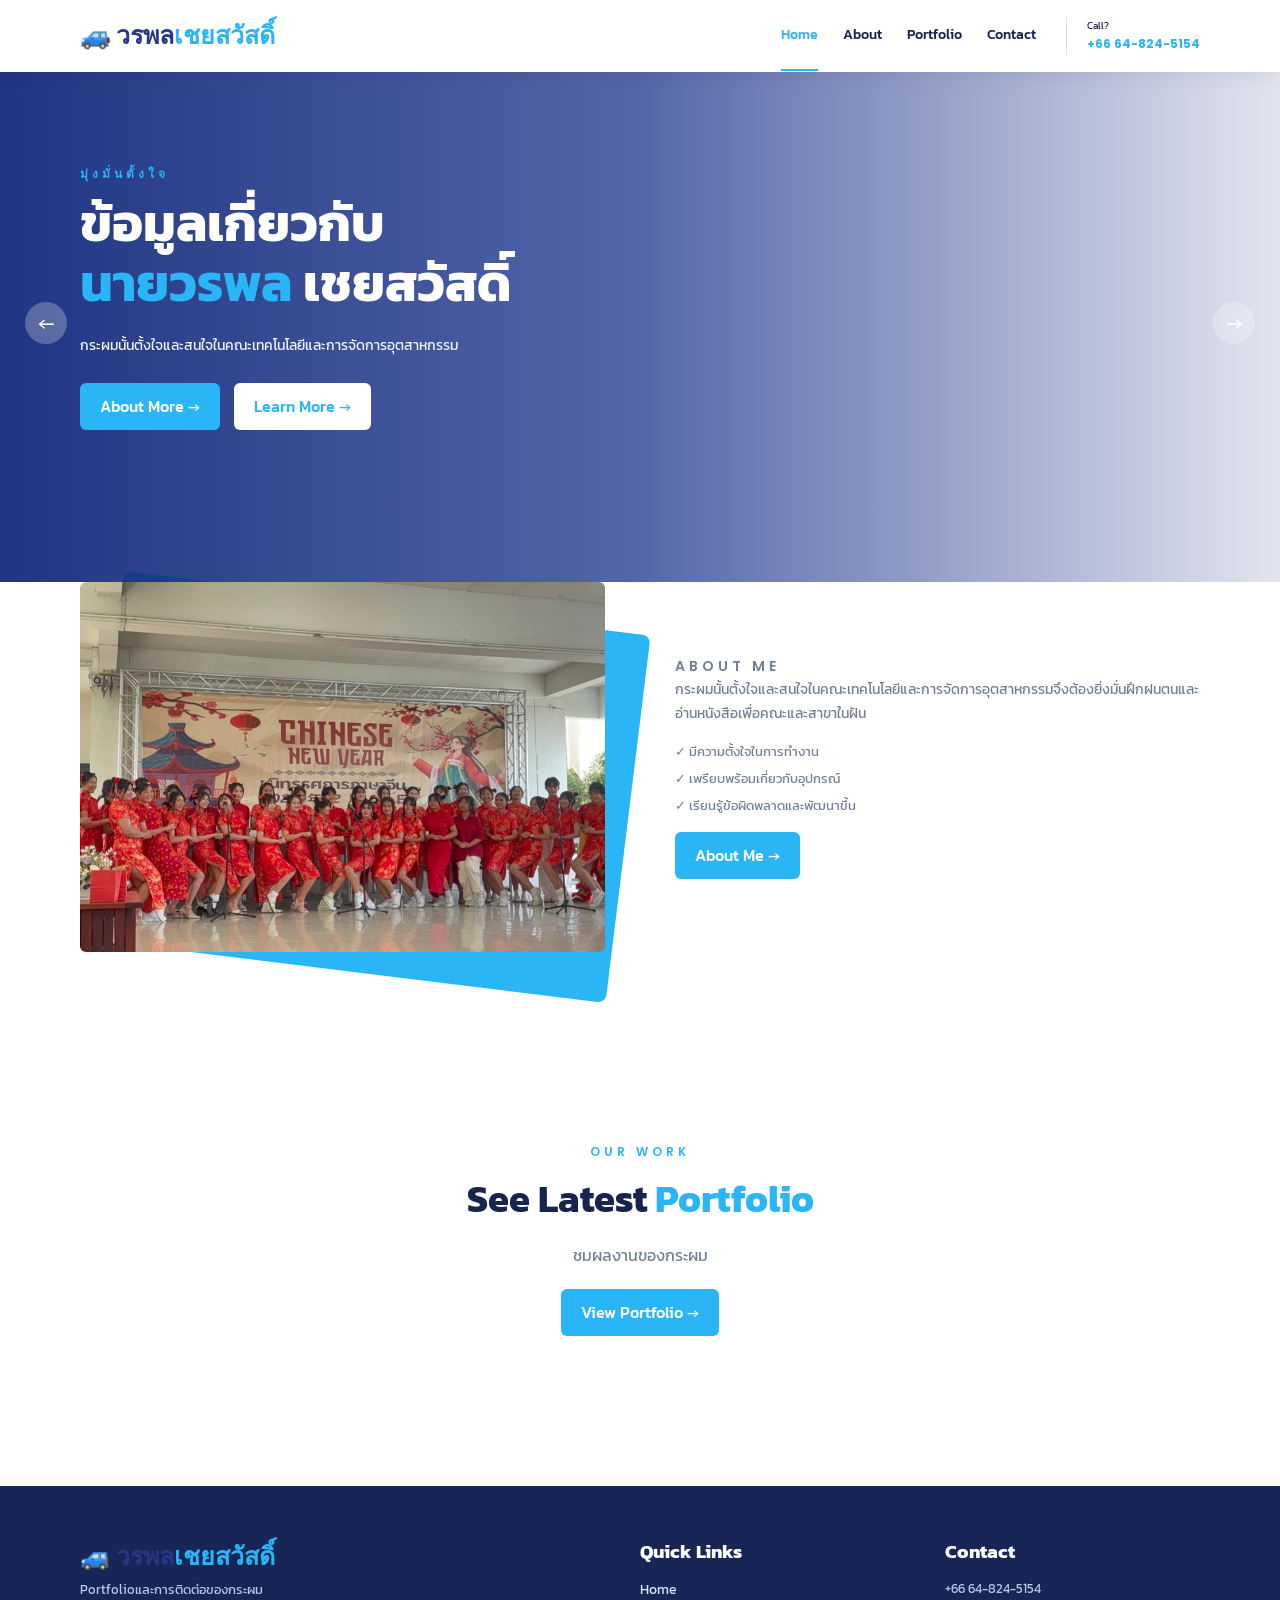
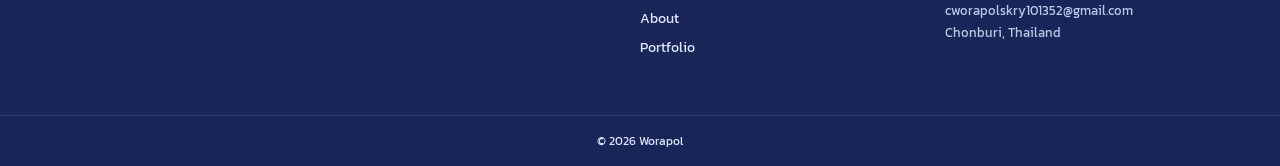
==== commit ae504e9d: "Update index.html" ====
--- a/index.html
+++ b/index.html
@@ -265,7 +265,7 @@
                 </p>
 
                 <p>
-                    s34753@banbung.ac.th
+                    cworapolskry101352@gmail.com
                 </p>
 
                 <p>
